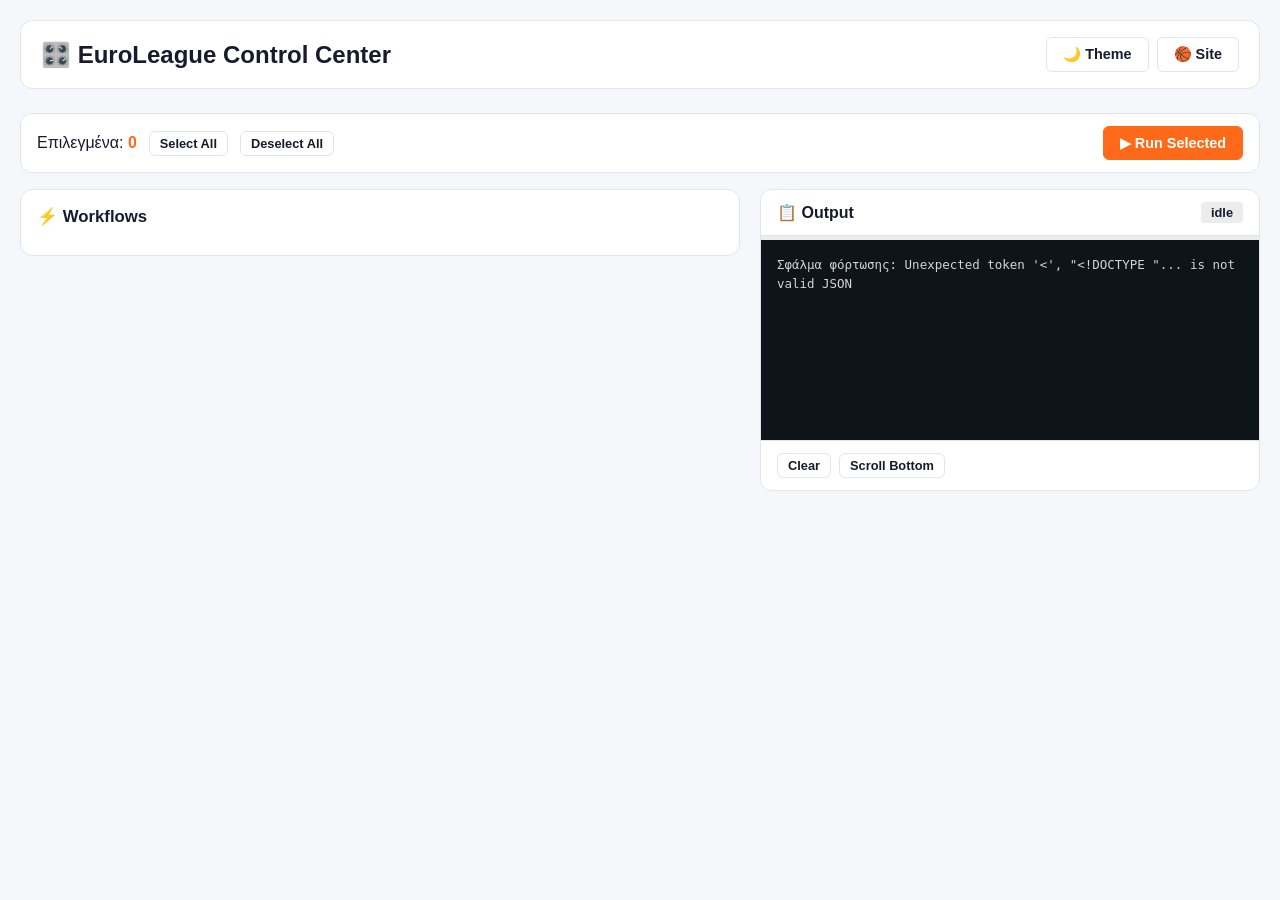
==== control/html/control-center.html @ 475c0772 "Initial commit: refactored structure - Clean structure: app/, control/, scripts/, core/, data/ - cor" ====
<!DOCTYPE html>
<html lang="el" data-theme="light">
<head>
<meta charset="UTF-8">
<meta name="viewport" content="width=device-width, initial-scale=1.0">
<title>EuroLeague Control Center</title>
<style>
  :root {
    --bg: #f5f7fa;
    --card: #ffffff;
    --border: #e1e5eb;
    --text: #1a1a2e;
    --text-muted: #6b7280;
    --primary: #ff6a1a;
    --primary-hover: #e85e10;
    --success: #22c55e;
    --error: #ef4444;
    --warn: #f59e0b;
    --log-bg: #0f1419;
    --log-text: #d1d5db;
  }
  [data-theme="dark"] {
    --bg: #0f1419;
    --card: #1a1f2e;
    --border: #2a3142;
    --text: #e5e7eb;
    --text-muted: #9ca3af;
  }

  * { box-sizing: border-box; margin: 0; padding: 0; }

  body {
    font-family: -apple-system, BlinkMacSystemFont, "Segoe UI", Roboto, sans-serif;
    background: var(--bg);
    color: var(--text);
    min-height: 100vh;
    padding: 20px;
  }

  .container {
    max-width: 1400px;
    margin: 0 auto;
  }

  .header {
    display: flex;
    justify-content: space-between;
    align-items: center;
    margin-bottom: 24px;
    padding: 16px 20px;
    background: var(--card);
    border-radius: 12px;
    border: 1px solid var(--border);
  }

  .header h1 {
    font-size: 1.5em;
    display: flex;
    align-items: center;
    gap: 10px;
  }

  .header-actions {
    display: flex;
    gap: 8px;
  }

  .btn {
    padding: 8px 16px;
    border-radius: 6px;
    border: 1px solid var(--border);
    background: var(--card);
    color: var(--text);
    cursor: pointer;
    font-size: 0.9em;
    font-weight: 600;
    transition: all 0.15s;
  }
  .btn:hover { border-color: var(--primary); }
  .btn-primary {
    background: var(--primary);
    color: #fff;
    border-color: var(--primary);
  }
  .btn-primary:hover { background: var(--primary-hover); }
  .btn-primary:disabled {
    opacity: 0.5;
    cursor: not-allowed;
  }
  .btn-secondary {
    background: rgba(127,127,127,0.15);
  }
  .btn-sm { padding: 4px 10px; font-size: 0.8em; }

  .layout {
    display: grid;
    grid-template-columns: 1fr 500px;
    gap: 20px;
    align-items: start;
  }
  @media (max-width: 1100px) {
    .layout { grid-template-columns: 1fr; }
  }

  /* ---- Scripts panel ---- */
  .category {
    background: var(--card);
    border: 1px solid var(--border);
    border-radius: 12px;
    padding: 16px;
    margin-bottom: 16px;
  }

  .category-header {
    display: flex;
    justify-content: space-between;
    align-items: center;
    margin-bottom: 12px;
    font-weight: 700;
    font-size: 1.05em;
  }

  .category-header .cat-label {
    display: flex;
    align-items: center;
    gap: 8px;
  }

  .script-row {
    display: grid;
    grid-template-columns: 24px 1fr auto;
    gap: 10px;
    align-items: center;
    padding: 10px 12px;
    border: 1px solid var(--border);
    border-radius: 8px;
    margin-bottom: 8px;
    cursor: pointer;
    transition: all 0.15s;
  }
  .script-row:hover {
    border-color: var(--primary);
    background: rgba(255,106,26,0.05);
  }
  .script-row.checked {
    border-color: var(--primary);
    background: rgba(255,106,26,0.1);
  }

  .script-row input[type="checkbox"] {
    width: 18px;
    height: 18px;
    cursor: pointer;
    accent-color: var(--primary);
  }

  .script-info {
    display: flex;
    flex-direction: column;
    gap: 2px;
  }
  .script-label {
    font-weight: 600;
    font-size: 0.9em;
  }
  .script-desc {
    font-size: 0.78em;
    color: var(--text-muted);
  }

  .script-time {
    font-size: 0.75em;
    padding: 3px 8px;
    border-radius: 4px;
    background: rgba(127,127,127,0.15);
    color: var(--text-muted);
    font-weight: 600;
    white-space: nowrap;
  }

  /* ---- Workflow buttons ---- */
  .workflow-btn {
    display: flex;
    flex-direction: column;
    align-items: flex-start;
    width: 100%;
    padding: 12px 16px;
    text-align: left;
    margin-bottom: 8px;
    background: linear-gradient(135deg, #ff6a1a 0%, #ff8c3c 100%);
    color: #fff;
    border: none;
    border-radius: 8px;
    cursor: pointer;
    transition: all 0.15s;
  }
  .workflow-btn:hover {
    transform: translateY(-1px);
    box-shadow: 0 4px 12px rgba(255,106,26,0.4);
  }
  .workflow-btn .wf-label {
    font-weight: 700;
    font-size: 0.95em;
  }
  .workflow-btn .wf-desc {
    font-size: 0.78em;
    opacity: 0.9;
    margin-top: 2px;
  }

  /* ---- Log panel ---- */
  .log-panel {
    background: var(--card);
    border: 1px solid var(--border);
    border-radius: 12px;
    overflow: hidden;
    position: sticky;
    top: 20px;
  }

  .log-header {
    display: flex;
    justify-content: space-between;
    align-items: center;
    padding: 12px 16px;
    border-bottom: 1px solid var(--border);
    font-weight: 700;
  }

  .log-status {
    font-size: 0.8em;
    padding: 3px 10px;
    border-radius: 4px;
    background: rgba(127,127,127,0.15);
    font-weight: 600;
  }
  .log-status.running { background: rgba(80,160,255,0.2); color: #50a0ff; }
  .log-status.done { background: rgba(34,197,94,0.2); color: var(--success); }
  .log-status.error { background: rgba(239,68,68,0.2); color: var(--error); }

  .log-progress {
    height: 4px;
    background: rgba(127,127,127,0.15);
    overflow: hidden;
  }
  .log-progress-fill {
    height: 100%;
    background: linear-gradient(90deg, #ff6a1a, #ff8c3c);
    transition: width 0.3s;
    width: 0%;
  }

  .log-output {
    background: var(--log-bg);
    color: var(--log-text);
    padding: 16px;
    font-family: "Consolas", "Monaco", monospace;
    font-size: 0.78em;
    line-height: 1.5;
    white-space: pre-wrap;
    word-break: break-word;
    max-height: 600px;
    overflow-y: auto;
    min-height: 200px;
  }

  .log-output .line-warn { color: var(--warn); }
  .log-output .line-error { color: var(--error); }

  .log-actions {
    display: flex;
    gap: 8px;
    padding: 12px 16px;
    border-top: 1px solid var(--border);
  }

  /* ---- Selection summary ---- */
  .selection-bar {
    display: flex;
    align-items: center;
    gap: 12px;
    padding: 12px 16px;
    background: var(--card);
    border: 1px solid var(--border);
    border-radius: 12px;
    margin-bottom: 16px;
    position: sticky;
    top: 20px;
    z-index: 10;
  }
  .selection-bar .count {
    font-weight: 700;
    color: var(--primary);
  }

  .spinner {
    display: inline-block;
    width: 12px;
    height: 12px;
    border: 2px solid rgba(255,255,255,0.3);
    border-top-color: #fff;
    border-radius: 50%;
    animation: spin 0.8s linear infinite;
    margin-right: 6px;
    vertical-align: middle;
  }
  @keyframes spin {
    to { transform: rotate(360deg); }
  }
</style>
</head>
<body>

<div class="container">

  <div class="header">
    <h1>🎛️ EuroLeague Control Center</h1>
    <div class="header-actions">
      <button class="btn" id="btnTheme">🌙 Theme</button>
      <button class="btn" onclick="location.href='/'">🏀 Site</button>
    </div>
  </div>

  <div class="selection-bar">
    <span>Επιλεγμένα: <span class="count" id="selCount">0</span></span>
    <button class="btn btn-sm" id="btnSelectAll">Select All</button>
    <button class="btn btn-sm" id="btnDeselectAll">Deselect All</button>
    <button class="btn btn-primary" id="btnRunSelected" style="margin-left:auto;">
      ▶ Run Selected
    </button>
  </div>

  <div class="layout">

    <!-- Αριστερά: Scripts + Workflows -->
    <div>
      <div class="category">
        <div class="category-header">
          <span class="cat-label">⚡ Workflows</span>
        </div>
        <div id="workflows"></div>
      </div>

      <div id="categories"></div>
    </div>

    <!-- Δεξιά: Log -->
    <div class="log-panel">
      <div class="log-header">
        <span>📋 Output</span>
        <span class="log-status" id="logStatus">idle</span>
      </div>
      <div class="log-progress">
        <div class="log-progress-fill" id="logProgress"></div>
      </div>
      <div class="log-output" id="logOutput">Έτοιμο. Διάλεξε scripts ή workflow και πάτα Run.</div>
      <div class="log-actions">
        <button class="btn btn-sm" id="btnClearLog">Clear</button>
        <button class="btn btn-sm" id="btnScrollBottom">Scroll Bottom</button>
      </div>
    </div>

  </div>

</div>

<script>
// ============================================================
// STATE
// ============================================================
const state = {
  scripts: [],
  workflows: [],
  selected: new Set(),
  activeRunId: null,
  pollTimer: null,
};

const CATEGORY_ICONS = {
  FETCH: "📥",
  TRAIN: "🧠",
  CONVERT: "🔄",
  VALIDATE: "✅",
};

const CATEGORY_LABELS = {
  FETCH: "Fetch Data",
  TRAIN: "Train Model",
  CONVERT: "Convert to JS",
  VALIDATE: "Validation",
};

// ============================================================
// THEME
// ============================================================
function initTheme(){
  const saved = localStorage.getItem("cc_theme") || "light";
  document.documentElement.dataset.theme = saved;
  const btn = document.getElementById("btnTheme");
  btn.textContent = saved === "dark" ? "☀️ Theme" : "🌙 Theme";
  btn.addEventListener("click", () => {
    const cur = document.documentElement.dataset.theme;
    const next = cur === "dark" ? "light" : "dark";
    document.documentElement.dataset.theme = next;
    localStorage.setItem("cc_theme", next);
    btn.textContent = next === "dark" ? "☀️ Theme" : "🌙 Theme";
  });
}

// ============================================================
// LOAD SCRIPTS
// ============================================================
async function loadScripts(){
  try {
    const r = await fetch("/api/scripts");
    const data = await r.json();
    if(!data.ok) throw new Error(data.error || "Failed");
    state.scripts = data.scripts;
    state.workflows = data.workflows;
    renderWorkflows();
    renderCategories();
    updateSelectionCount();
  } catch(err){
    document.getElementById("logOutput").textContent = "Σφάλμα φόρτωσης: " + err.message;
  }
}

// ============================================================
// RENDER WORKFLOWS
// ============================================================
function renderWorkflows(){
  const el = document.getElementById("workflows");
  el.innerHTML = state.workflows.map(w => `
    <button class="workflow-btn" data-wf="${w.id}">
      <span class="wf-label">${w.label}</span>
      <span class="wf-desc">${w.desc} · ${w.time}</span>
    </button>
  `).join("");

  el.querySelectorAll(".workflow-btn").forEach(btn => {
    btn.addEventListener("click", () => {
      const wfId = btn.dataset.wf;
      if(confirm(`Να τρέξω το workflow "${wfId}"?`)){
        runWorkflow(wfId);
      }
    });
  });
}

// ============================================================
// RENDER CATEGORIES
// ============================================================
function renderCategories(){
  const container = document.getElementById("categories");
  const byCat = {};
  state.scripts.forEach(s => {
    if(!byCat[s.category]) byCat[s.category] = [];
    byCat[s.category].push(s);
  });

  const catOrder = ["FETCH", "TRAIN", "CONVERT", "VALIDATE"];
  container.innerHTML = catOrder.map(cat => {
    const scripts = byCat[cat] || [];
    if(!scripts.length) return "";
    const icon = CATEGORY_ICONS[cat] || "📄";
    const label = CATEGORY_LABELS[cat] || cat;

    const rows = scripts.map(s => `
      <div class="script-row" data-id="${s.id}">
        <input type="checkbox" data-id="${s.id}">
        <div class="script-info">
          <div class="script-label">${s.label}</div>
          <div class="script-desc">${s.desc}</div>
        </div>
        <div class="script-time">${s.time}</div>
      </div>
    `).join("");

    return `
      <div class="category">
        <div class="category-header">
          <span class="cat-label">${icon} ${label}</span>
        </div>
        ${rows}
      </div>
    `;
  }).join("");

  // Event listeners
  container.querySelectorAll(".script-row").forEach(row => {
    const id = row.dataset.id;
    const cb = row.querySelector("input[type=checkbox]");

    row.addEventListener("click", e => {
      if(e.target.tagName === "INPUT") return;   // το checkbox έχει δικό του handler
      cb.checked = !cb.checked;
      cb.dispatchEvent(new Event("change"));
    });

    cb.addEventListener("change", () => {
      if(cb.checked){
        state.selected.add(id);
        row.classList.add("checked");
      } else {
        state.selected.delete(id);
        row.classList.remove("checked");
      }
      updateSelectionCount();
    });
  });
}

function updateSelectionCount(){
  document.getElementById("selCount").textContent = state.selected.size;
}

// ============================================================
// SELECT ALL / DESELECT
// ============================================================
document.getElementById("btnSelectAll").addEventListener("click", () => {
  state.scripts.forEach(s => state.selected.add(s.id));
  document.querySelectorAll(".script-row").forEach(row => {
    row.classList.add("checked");
    const cb = row.querySelector("input[type=checkbox]");
    if(cb) cb.checked = true;
  });
  updateSelectionCount();
});

document.getElementById("btnDeselectAll").addEventListener("click", () => {
  state.selected.clear();
  document.querySelectorAll(".script-row").forEach(row => {
    row.classList.remove("checked");
    const cb = row.querySelector("input[type=checkbox]");
    if(cb) cb.checked = false;
  });
  updateSelectionCount();
});

// ============================================================
// RUN SELECTED
// ============================================================
document.getElementById("btnRunSelected").addEventListener("click", () => {
  if(state.selected.size === 0){
    alert("Δεν έχεις επιλέξει scripts.");
    return;
  }
  const ids = Array.from(state.selected);
  if(!confirm(`Να τρέξω ${ids.length} scripts?`)) return;
  runScripts(ids);
});

// ============================================================
// RUN WORKFLOW
// ============================================================
async function runWorkflow(wfId){
  clearLog();
  setStatus("running", "starting...");
  try {
    const r = await fetch("/api/run", {
      method: "POST",
      headers: { "Content-Type": "application/json" },
      body: JSON.stringify({ workflow: wfId }),
    });
    const data = await r.json();
    if(!data.ok) throw new Error(data.error);
    state.activeRunId = data.run_id;
    startPolling();
  } catch(err){
    setStatus("error", err.message);
    appendLog(`[ERROR] ${err.message}`);
  }
}

// ============================================================
// RUN SCRIPTS
// ============================================================
async function runScripts(ids){
  clearLog();
  setStatus("running", "starting...");
  try {
    const r = await fetch("/api/run", {
      method: "POST",
      headers: { "Content-Type": "application/json" },
      body: JSON.stringify({ scripts: ids }),
    });
    const data = await r.json();
    if(!data.ok) throw new Error(data.error);
    state.activeRunId = data.run_id;
    startPolling();
  } catch(err){
    setStatus("error", err.message);
    appendLog(`[ERROR] ${err.message}`);
  }
}

// ============================================================
// POLLING
// ============================================================
function startPolling(){
  if(state.pollTimer) clearInterval(state.pollTimer);
  state.pollTimer = setInterval(poll, 1000);
  poll();
}

async function poll(){
  if(!state.activeRunId) return;
  try {
    const r = await fetch("/api/run-status/" + state.activeRunId);
    const data = await r.json();
    if(!data.ok) return;

    // Status
    setStatus(data.status, data.current_script || "");

    // Progress
    if(data.total > 0){
      const pct = Math.round(((data.current_index) / data.total) * 100);
      document.getElementById("logProgress").style.width = pct + "%";
    }

    // Output
    renderOutput(data.output || []);

    // Stop polling
    if(data.status === "done" || data.status === "error"){
      clearInterval(state.pollTimer);
      state.pollTimer = null;
      document.getElementById("logProgress").style.width = "100%";
    }
  } catch(err){
    console.error("poll error:", err);
  }
}

function renderOutput(lines){
  const el = document.getElementById("logOutput");
  el.innerHTML = lines.map(line => {
    let cls = "";
    if(line.startsWith("[ERROR]") || line.includes("Traceback")) cls = "line-error";
    else if(line.startsWith("[WARN]")) cls = "line-warn";
    return `<span class="${cls}">${escapeHtml(line)}</span>`;
  }).join("\n");
  // Auto-scroll
  el.scrollTop = el.scrollHeight;
}

function appendLog(text){
  const el = document.getElementById("logOutput");
  el.textContent += "\n" + text;
  el.scrollTop = el.scrollHeight;
}

function clearLog(){
  document.getElementById("logOutput").textContent = "";
  document.getElementById("logProgress").style.width = "0%";
}

function setStatus(status, info){
  const el = document.getElementById("logStatus");
  el.className = "log-status " + status;
  if(status === "running"){
    el.innerHTML = `<span class="spinner"></span> ${info || "running"}`;
  } else if(status === "done"){
    el.textContent = "done ✓";
  } else if(status === "error"){
    el.textContent = "error ✗";
  } else {
    el.textContent = "idle";
  }
}

function escapeHtml(s){
  return String(s)
    .replace(/&/g, "&amp;")
    .replace(/</g, "&lt;")
    .replace(/>/g, "&gt;");
}

// ============================================================
// LOG BUTTONS
// ============================================================
document.getElementById("btnClearLog").addEventListener("click", clearLog);
document.getElementById("btnScrollBottom").addEventListener("click", () => {
  const el = document.getElementById("logOutput");
  el.scrollTop = el.scrollHeight;
});

// ============================================================
// INIT
// ============================================================
initTheme();
loadScripts();
</script>

</body>
</html>
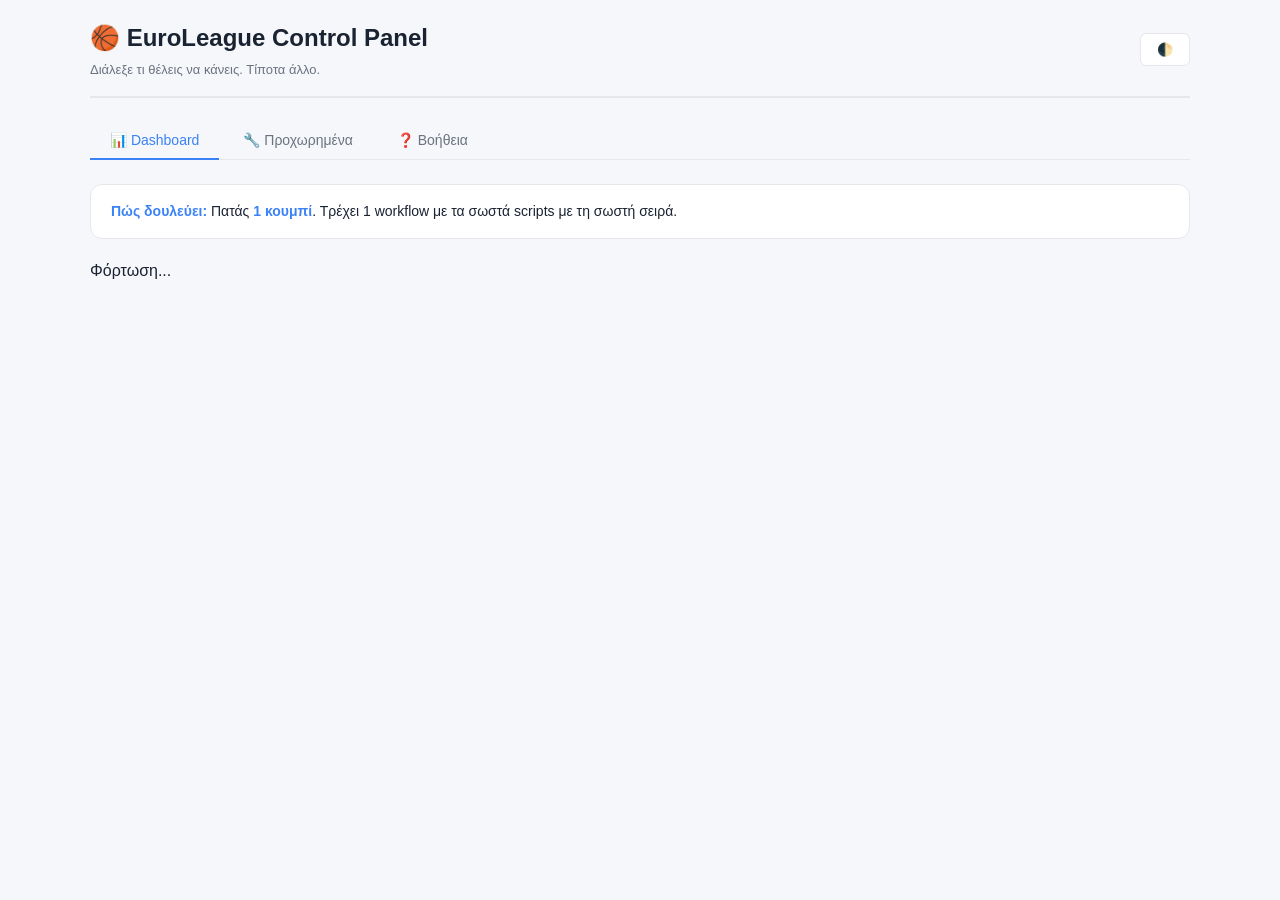
==== commit 80c78917: "Sync: full project state + logos + views" ====
--- a/control/html/control-center.html
+++ b/control/html/control-center.html
@@ -3,694 +3,906 @@
 <head>
 <meta charset="UTF-8">
 <meta name="viewport" content="width=device-width, initial-scale=1.0">
-<title>EuroLeague Control Center</title>
+<title>EuroLeague Control Panel</title>
 <style>
-  :root {
-    --bg: #f5f7fa;
-    --card: #ffffff;
-    --border: #e1e5eb;
-    --text: #1a1a2e;
-    --text-muted: #6b7280;
-    --primary: #ff6a1a;
-    --primary-hover: #e85e10;
-    --success: #22c55e;
-    --error: #ef4444;
-    --warn: #f59e0b;
-    --log-bg: #0f1419;
-    --log-text: #d1d5db;
-  }
-  [data-theme="dark"] {
-    --bg: #0f1419;
-    --card: #1a1f2e;
-    --border: #2a3142;
-    --text: #e5e7eb;
-    --text-muted: #9ca3af;
-  }
-
-  * { box-sizing: border-box; margin: 0; padding: 0; }
-
-  body {
-    font-family: -apple-system, BlinkMacSystemFont, "Segoe UI", Roboto, sans-serif;
-    background: var(--bg);
-    color: var(--text);
-    min-height: 100vh;
-    padding: 20px;
-  }
-
-  .container {
-    max-width: 1400px;
-    margin: 0 auto;
-  }
-
-  .header {
-    display: flex;
-    justify-content: space-between;
-    align-items: center;
-    margin-bottom: 24px;
-    padding: 16px 20px;
-    background: var(--card);
-    border-radius: 12px;
-    border: 1px solid var(--border);
-  }
-
-  .header h1 {
-    font-size: 1.5em;
-    display: flex;
-    align-items: center;
-    gap: 10px;
-  }
-
-  .header-actions {
-    display: flex;
-    gap: 8px;
-  }
-
-  .btn {
-    padding: 8px 16px;
-    border-radius: 6px;
-    border: 1px solid var(--border);
-    background: var(--card);
-    color: var(--text);
-    cursor: pointer;
-    font-size: 0.9em;
-    font-weight: 600;
-    transition: all 0.15s;
-  }
-  .btn:hover { border-color: var(--primary); }
-  .btn-primary {
-    background: var(--primary);
-    color: #fff;
-    border-color: var(--primary);
-  }
-  .btn-primary:hover { background: var(--primary-hover); }
-  .btn-primary:disabled {
-    opacity: 0.5;
-    cursor: not-allowed;
-  }
-  .btn-secondary {
-    background: rgba(127,127,127,0.15);
-  }
-  .btn-sm { padding: 4px 10px; font-size: 0.8em; }
-
-  .layout {
-    display: grid;
-    grid-template-columns: 1fr 500px;
-    gap: 20px;
-    align-items: start;
-  }
-  @media (max-width: 1100px) {
-    .layout { grid-template-columns: 1fr; }
-  }
-
-  /* ---- Scripts panel ---- */
-  .category {
-    background: var(--card);
-    border: 1px solid var(--border);
-    border-radius: 12px;
-    padding: 16px;
-    margin-bottom: 16px;
-  }
-
-  .category-header {
-    display: flex;
-    justify-content: space-between;
-    align-items: center;
-    margin-bottom: 12px;
-    font-weight: 700;
-    font-size: 1.05em;
-  }
-
-  .category-header .cat-label {
-    display: flex;
-    align-items: center;
-    gap: 8px;
-  }
-
-  .script-row {
-    display: grid;
-    grid-template-columns: 24px 1fr auto;
-    gap: 10px;
-    align-items: center;
-    padding: 10px 12px;
-    border: 1px solid var(--border);
-    border-radius: 8px;
-    margin-bottom: 8px;
-    cursor: pointer;
-    transition: all 0.15s;
-  }
-  .script-row:hover {
-    border-color: var(--primary);
-    background: rgba(255,106,26,0.05);
-  }
-  .script-row.checked {
-    border-color: var(--primary);
-    background: rgba(255,106,26,0.1);
-  }
-
-  .script-row input[type="checkbox"] {
-    width: 18px;
-    height: 18px;
-    cursor: pointer;
-    accent-color: var(--primary);
-  }
-
-  .script-info {
-    display: flex;
-    flex-direction: column;
-    gap: 2px;
-  }
-  .script-label {
-    font-weight: 600;
-    font-size: 0.9em;
-  }
-  .script-desc {
-    font-size: 0.78em;
-    color: var(--text-muted);
-  }
-
-  .script-time {
-    font-size: 0.75em;
-    padding: 3px 8px;
-    border-radius: 4px;
-    background: rgba(127,127,127,0.15);
-    color: var(--text-muted);
-    font-weight: 600;
-    white-space: nowrap;
-  }
-
-  /* ---- Workflow buttons ---- */
-  .workflow-btn {
-    display: flex;
-    flex-direction: column;
-    align-items: flex-start;
-    width: 100%;
-    padding: 12px 16px;
-    text-align: left;
-    margin-bottom: 8px;
-    background: linear-gradient(135deg, #ff6a1a 0%, #ff8c3c 100%);
-    color: #fff;
-    border: none;
-    border-radius: 8px;
-    cursor: pointer;
-    transition: all 0.15s;
-  }
-  .workflow-btn:hover {
-    transform: translateY(-1px);
-    box-shadow: 0 4px 12px rgba(255,106,26,0.4);
-  }
-  .workflow-btn .wf-label {
-    font-weight: 700;
-    font-size: 0.95em;
-  }
-  .workflow-btn .wf-desc {
-    font-size: 0.78em;
-    opacity: 0.9;
-    margin-top: 2px;
-  }
-
-  /* ---- Log panel ---- */
-  .log-panel {
-    background: var(--card);
-    border: 1px solid var(--border);
-    border-radius: 12px;
-    overflow: hidden;
-    position: sticky;
-    top: 20px;
-  }
-
-  .log-header {
-    display: flex;
-    justify-content: space-between;
-    align-items: center;
-    padding: 12px 16px;
-    border-bottom: 1px solid var(--border);
-    font-weight: 700;
-  }
-
-  .log-status {
-    font-size: 0.8em;
-    padding: 3px 10px;
-    border-radius: 4px;
-    background: rgba(127,127,127,0.15);
-    font-weight: 600;
-  }
-  .log-status.running { background: rgba(80,160,255,0.2); color: #50a0ff; }
-  .log-status.done { background: rgba(34,197,94,0.2); color: var(--success); }
-  .log-status.error { background: rgba(239,68,68,0.2); color: var(--error); }
-
-  .log-progress {
-    height: 4px;
-    background: rgba(127,127,127,0.15);
-    overflow: hidden;
-  }
-  .log-progress-fill {
-    height: 100%;
-    background: linear-gradient(90deg, #ff6a1a, #ff8c3c);
-    transition: width 0.3s;
-    width: 0%;
-  }
-
-  .log-output {
-    background: var(--log-bg);
-    color: var(--log-text);
-    padding: 16px;
-    font-family: "Consolas", "Monaco", monospace;
-    font-size: 0.78em;
-    line-height: 1.5;
-    white-space: pre-wrap;
-    word-break: break-word;
-    max-height: 600px;
-    overflow-y: auto;
-    min-height: 200px;
-  }
-
-  .log-output .line-warn { color: var(--warn); }
-  .log-output .line-error { color: var(--error); }
-
-  .log-actions {
-    display: flex;
-    gap: 8px;
-    padding: 12px 16px;
-    border-top: 1px solid var(--border);
-  }
-
-  /* ---- Selection summary ---- */
-  .selection-bar {
-    display: flex;
-    align-items: center;
-    gap: 12px;
-    padding: 12px 16px;
-    background: var(--card);
-    border: 1px solid var(--border);
-    border-radius: 12px;
-    margin-bottom: 16px;
-    position: sticky;
-    top: 20px;
-    z-index: 10;
-  }
-  .selection-bar .count {
-    font-weight: 700;
-    color: var(--primary);
-  }
-
-  .spinner {
-    display: inline-block;
-    width: 12px;
-    height: 12px;
-    border: 2px solid rgba(255,255,255,0.3);
-    border-top-color: #fff;
-    border-radius: 50%;
-    animation: spin 0.8s linear infinite;
-    margin-right: 6px;
-    vertical-align: middle;
-  }
-  @keyframes spin {
-    to { transform: rotate(360deg); }
-  }
+:root {
+  --bg: #f5f7fa;
+  --bg-card: #ffffff;
+  --text: #1a2332;
+  --text-dim: #6b7280;
+  --border: #e5e7eb;
+  --primary: #3b82f6;
+  --primary-hover: #2563eb;
+  --success: #10b981;
+  --warning: #f59e0b;
+  --danger: #ef4444;
+  --log-bg: #1e293b;
+  --log-text: #e2e8f0;
+}
+
+[data-theme="dark"] {
+  --bg: #0f172a;
+  --bg-card: #1e293b;
+  --text: #f1f5f9;
+  --text-dim: #94a3b8;
+  --border: #334155;
+  --log-bg: #0a0f1a;
+  --log-text: #cbd5e1;
+}
+
+* { box-sizing: border-box; margin: 0; padding: 0; }
+
+body {
+  font-family: -apple-system, BlinkMacSystemFont, "Segoe UI", Roboto, sans-serif;
+  background: var(--bg);
+  color: var(--text);
+  line-height: 1.5;
+  padding: 20px;
+  min-height: 100vh;
+}
+
+.container { max-width: 1100px; margin: 0 auto; }
+
+/* === HEADER === */
+.header {
+  display: flex;
+  align-items: center;
+  justify-content: space-between;
+  margin-bottom: 24px;
+  padding-bottom: 16px;
+  border-bottom: 2px solid var(--border);
+}
+
+.header h1 {
+  font-size: 24px;
+  font-weight: 700;
+}
+
+.header .subtitle {
+  font-size: 13px;
+  color: var(--text-dim);
+  margin-top: 4px;
+}
+
+.header-actions { display: flex; gap: 8px; }
+
+/* === TABS === */
+.tabs {
+  display: flex;
+  gap: 4px;
+  margin-bottom: 24px;
+  border-bottom: 1px solid var(--border);
+}
+
+.tab {
+  padding: 10px 20px;
+  border: none;
+  background: transparent;
+  color: var(--text-dim);
+  font-size: 14px;
+  font-weight: 500;
+  cursor: pointer;
+  border-bottom: 2px solid transparent;
+  margin-bottom: -1px;
+  transition: all 0.15s;
+}
+
+.tab:hover { color: var(--text); }
+
+.tab.active {
+  color: var(--primary);
+  border-bottom-color: var(--primary);
+}
+
+.tab-content { display: none; }
+.tab-content.active { display: block; }
+
+/* === ACTION CARDS === */
+.intro {
+  background: var(--bg-card);
+  border: 1px solid var(--border);
+  border-radius: 12px;
+  padding: 16px 20px;
+  margin-bottom: 20px;
+  font-size: 14px;
+}
+
+.intro strong { color: var(--primary); }
+
+.action-grid {
+  display: grid;
+  gap: 16px;
+}
+
+.action-card {
+  background: var(--bg-card);
+  border: 1px solid var(--border);
+  border-radius: 12px;
+  padding: 20px;
+  display: flex;
+  align-items: center;
+  gap: 20px;
+  transition: all 0.15s;
+}
+
+.action-card:hover {
+  border-color: var(--primary);
+  box-shadow: 0 4px 12px rgba(59, 130, 246, 0.1);
+}
+
+.action-icon {
+  font-size: 36px;
+  width: 60px;
+  text-align: center;
+  flex-shrink: 0;
+}
+
+.action-body { flex: 1; }
+
+.action-title {
+  font-size: 17px;
+  font-weight: 700;
+  margin-bottom: 6px;
+}
+
+.action-desc {
+  font-size: 13px;
+  color: var(--text-dim);
+  margin-bottom: 8px;
+}
+
+.action-meta {
+  display: flex;
+  gap: 16px;
+  font-size: 12px;
+  color: var(--text-dim);
+}
+
+.action-meta span { display: flex; align-items: center; gap: 4px; }
+
+.action-hint {
+  display: inline-block;
+  padding: 3px 10px;
+  border-radius: 12px;
+  font-size: 11px;
+  font-weight: 600;
+  margin-top: 6px;
+}
+
+.hint-ok { background: rgba(16, 185, 129, 0.15); color: var(--success); }
+.hint-warn { background: rgba(245, 158, 11, 0.15); color: var(--warning); }
+.hint-info { background: rgba(59, 130, 246, 0.15); color: var(--primary); }
+
+.action-btn {
+  padding: 12px 24px;
+  border: none;
+  border-radius: 8px;
+  background: var(--primary);
+  color: white;
+  font-size: 14px;
+  font-weight: 600;
+  cursor: pointer;
+  transition: all 0.15s;
+  flex-shrink: 0;
+}
+
+.action-btn:hover { background: var(--primary-hover); transform: translateY(-1px); }
+.action-btn:disabled { opacity: 0.5; cursor: not-allowed; transform: none; }
+
+/* === RUN VIEW === */
+.run-view {
+  display: none;
+  background: var(--bg-card);
+  border: 1px solid var(--border);
+  border-radius: 12px;
+  padding: 24px;
+  margin-top: 24px;
+}
+
+.run-view.active { display: block; }
+
+.run-header {
+  display: flex;
+  align-items: center;
+  justify-content: space-between;
+  margin-bottom: 20px;
+}
+
+.run-title { font-size: 18px; font-weight: 700; }
+.run-status { font-size: 13px; color: var(--text-dim); margin-top: 4px; }
+
+.progress-wrap { margin-bottom: 20px; }
+
+.progress-bar {
+  height: 12px;
+  background: var(--border);
+  border-radius: 6px;
+  overflow: hidden;
+  margin-bottom: 8px;
+}
+
+.progress-fill {
+  height: 100%;
+  background: linear-gradient(90deg, var(--primary), var(--success));
+  width: 0%;
+  transition: width 0.3s;
+}
+
+.progress-info {
+  display: flex;
+  justify-content: space-between;
+  font-size: 12px;
+  color: var(--text-dim);
+}
+
+.steps-list {
+  display: flex;
+  flex-direction: column;
+  gap: 6px;
+  margin-bottom: 20px;
+  max-height: 200px;
+  overflow-y: auto;
+}
+
+.step-item {
+  display: flex;
+  align-items: center;
+  gap: 10px;
+  padding: 8px 12px;
+  border-radius: 6px;
+  font-size: 13px;
+  background: var(--bg);
+}
+
+.step-item.current { background: rgba(59, 130, 246, 0.15); }
+.step-item.done { opacity: 0.6; }
+
+.step-icon { font-size: 14px; }
+
+/* === LOG === */
+.log-box {
+  background: var(--log-bg);
+  color: var(--log-text);
+  border-radius: 8px;
+  padding: 16px;
+  font-family: "Consolas", "Monaco", monospace;
+  font-size: 12px;
+  line-height: 1.5;
+  max-height: 400px;
+  overflow-y: auto;
+  white-space: pre-wrap;
+  word-break: break-all;
+}
+
+.log-box::-webkit-scrollbar { width: 8px; }
+.log-box::-webkit-scrollbar-thumb { background: #475569; border-radius: 4px; }
+
+/* === SCRIPT LIST (Advanced) === */
+.script-category {
+  margin-bottom: 24px;
+}
+
+.script-category h3 {
+  font-size: 14px;
+  font-weight: 700;
+  color: var(--text-dim);
+  text-transform: uppercase;
+  letter-spacing: 0.5px;
+  margin-bottom: 12px;
+}
+
+.script-item {
+  background: var(--bg-card);
+  border: 1px solid var(--border);
+  border-radius: 8px;
+  padding: 12px 16px;
+  display: flex;
+  align-items: center;
+  gap: 12px;
+  margin-bottom: 8px;
+}
+
+.script-item:hover { border-color: var(--primary); }
+
+.script-item input[type="checkbox"] {
+  width: 18px;
+  height: 18px;
+  cursor: pointer;
+}
+
+.script-body { flex: 1; }
+
+.script-title { font-size: 14px; font-weight: 600; }
+.script-desc { font-size: 12px; color: var(--text-dim); margin-top: 2px; }
+
+.script-time {
+  font-size: 12px;
+  color: var(--text-dim);
+  padding: 4px 8px;
+  background: var(--bg);
+  border-radius: 4px;
+}
+
+.script-btn {
+  padding: 6px 12px;
+  border: 1px solid var(--primary);
+  border-radius: 6px;
+  background: transparent;
+  color: var(--primary);
+  font-size: 12px;
+  cursor: pointer;
+}
+
+.script-btn:hover { background: var(--primary); color: white; }
+
+.advanced-actions {
+  display: flex;
+  gap: 8px;
+  margin-bottom: 16px;
+  padding-bottom: 16px;
+  border-bottom: 1px solid var(--border);
+}
+
+.btn {
+  padding: 8px 16px;
+  border: 1px solid var(--border);
+  border-radius: 6px;
+  background: var(--bg-card);
+  color: var(--text);
+  font-size: 13px;
+  cursor: pointer;
+}
+
+.btn:hover { border-color: var(--primary); color: var(--primary); }
+
+.btn-primary {
+  background: var(--primary);
+  color: white;
+  border-color: var(--primary);
+}
+
+.btn-primary:hover { background: var(--primary-hover); color: white; }
+
+.btn-danger { color: var(--danger); border-color: var(--danger); }
+.btn-danger:hover { background: var(--danger); color: white; }
+
+/* === HELP === */
+.help-section {
+  background: var(--bg-card);
+  border: 1px solid var(--border);
+  border-radius: 12px;
+  padding: 24px;
+  margin-bottom: 16px;
+}
+
+.help-section h2 {
+  font-size: 18px;
+  margin-bottom: 12px;
+}
+
+.help-section h3 {
+  font-size: 15px;
+  margin: 20px 0 8px;
+  color: var(--primary);
+}
+
+.help-section p, .help-section li {
+  font-size: 14px;
+  color: var(--text-dim);
+  margin-bottom: 6px;
+}
+
+.help-section ul { padding-left: 20px; }
+
+.help-section code {
+  background: var(--bg);
+  padding: 2px 6px;
+  border-radius: 4px;
+  font-size: 13px;
+  font-family: monospace;
+}
+
+/* === TOAST === */
+.toast {
+  position: fixed;
+  bottom: 20px;
+  right: 20px;
+  padding: 12px 20px;
+  border-radius: 8px;
+  color: white;
+  font-weight: 600;
+  font-size: 14px;
+  box-shadow: 0 8px 24px rgba(0,0,0,0.2);
+  transform: translateY(100px);
+  opacity: 0;
+  transition: all 0.3s;
+  z-index: 1000;
+}
+
+.toast.show { transform: translateY(0); opacity: 1; }
+.toast.success { background: var(--success); }
+.toast.error { background: var(--danger); }
+.toast.info { background: var(--primary); }
 </style>
 </head>
 <body>
 
 <div class="container">
 
+  <!-- HEADER -->
   <div class="header">
-    <h1>🎛️ EuroLeague Control Center</h1>
+    <div>
+      <h1>🏀 EuroLeague Control Panel</h1>
+      <div class="subtitle">Διάλεξε τι θέλεις να κάνεις. Τίποτα άλλο.</div>
+    </div>
     <div class="header-actions">
-      <button class="btn" id="btnTheme">🌙 Theme</button>
-      <button class="btn" onclick="location.href='/'">🏀 Site</button>
+      <button class="btn" onclick="toggleTheme()">🌓</button>
     </div>
   </div>
 
-  <div class="selection-bar">
-    <span>Επιλεγμένα: <span class="count" id="selCount">0</span></span>
-    <button class="btn btn-sm" id="btnSelectAll">Select All</button>
-    <button class="btn btn-sm" id="btnDeselectAll">Deselect All</button>
-    <button class="btn btn-primary" id="btnRunSelected" style="margin-left:auto;">
-      ▶ Run Selected
-    </button>
+  <!-- TABS -->
+  <div class="tabs">
+    <button class="tab active" data-tab="dashboard">📊 Dashboard</button>
+    <button class="tab" data-tab="advanced">🔧 Προχωρημένα</button>
+    <button class="tab" data-tab="help">❓ Βοήθεια</button>
   </div>
 
-  <div class="layout">
-
-    <!-- Αριστερά: Scripts + Workflows -->
+  <!-- TAB: DASHBOARD -->
+  <div class="tab-content active" id="tab-dashboard">
+    <div class="intro">
+      <strong>Πώς δουλεύει:</strong> Πατάς <strong>1 κουμπί</strong>. Τρέχει 1 workflow με τα σωστά scripts με τη σωστή σειρά.
+    </div>
+
+    <div class="action-grid" id="actionGrid">
+      <div class="loading">Φόρτωση...</div>
+    </div>
+  </div>
+
+  <!-- TAB: ADVANCED -->
+  <div class="tab-content" id="tab-advanced">
+    <div class="intro">
+      <strong>Για προχωρημένους:</strong> Τρέξε μεμονωμένα scripts ή custom συνδυασμούς.
+    </div>
+
+    <div class="advanced-actions">
+      <button class="btn btn-primary" onclick="runSelectedScripts()">▶ Τρέξε επιλεγμένα</button>
+      <button class="btn" onclick="selectAllScripts()">Επιλογή όλων</button>
+      <button class="btn" onclick="deselectAllScripts()">Αποεπιλογή</button>
+    </div>
+
+    <div id="scriptsContainer">
+      <div class="loading">Φόρτωση...</div>
+    </div>
+  </div>
+
+  <!-- TAB: HELP -->
+  <div class="tab-content" id="tab-help">
+    <div class="help-section">
+      <h2>❓ Πότε να πατήσεις τι</h2>
+
+      <h3>🏥 Τραυματισμοί</h3>
+      <p><strong>Πότε:</strong> Κάθε μέρα ή πριν από κάθε αγώνα.</p>
+      <p><strong>Τι κάνει:</strong> Φέρνει τους τραυματίες από το EuroLeague. Ποιος παίζει, ποιος όχι.</p>
+      <p><strong>Χρόνος:</strong> ~10 δευτερόλεπτα.</p>
+
+      <h3>⚡ Γρήγορη Ανανέωση</h3>
+      <p><strong>Πότε:</strong> Όταν έβαλες νέα δεδομένα (π.χ. νέα predictions).</p>
+      <p><strong>Τι κάνει:</strong> Ανανεώνει τα στατιστικά στο app. Χρησιμοποίησέ το μετά από νέα δεδομένα.</p>
+      <p><strong>Χρόνος:</strong> ~1 λεπτό.</p>
+
+      <h3>📥 Νέα Δεδομένα</h3>
+      <p><strong>Πότε:</strong> Πριν από νέα αγωνιστική (1-2 φορές/εβδομάδα).</p>
+      <p><strong>Τι κάνει:</strong> Φέρνει νέα αποτελέσματα + τραυματισμούς. Δεν ξανα-εκπαιδεύει το μοντέλο (πιο γρήγορο).</p>
+      <p><strong>Χρόνος:</strong> ~20 λεπτά.</p>
+
+      <h3>🚀 Πλήρης Ανανέωση</h3>
+      <p><strong>Πότε:</strong> 1 φορά την εβδομάδα (π.χ. Δευτέρα πρωί).</p>
+      <p><strong>Τι κάνει:</strong> Κατεβάζει τα πάντα, εκπαιδεύει το μοντέλο, ανανεώνει το app.</p>
+      <p><strong>Χρόνος:</strong> ~30 λεπτά.</p>
+
+      <h3>✅ Έλεγχος Συστήματος</h3>
+      <p><strong>Πότε:</strong> Όταν κάτι δεν πάει καλά ή μετά από update.</p>
+      <p><strong>Τι κάνει:</strong> Ελέγχει αν όλα δουλεύουν σωστά.</p>
+      <p><strong>Χρόνος:</strong> ~30 δευτερόλεπτα.</p>
+    </div>
+
+    <div class="help-section">
+      <h2>💡 Συμβουλές</h2>
+      <ul>
+        <li>Ξεκίνα πάντα από <strong>Dashboard</strong>. Μην αγγίζεις τα "Προχωρημένα" αν δεν ξέρεις.</li>
+        <li>Αν δεν είσαι σίγουρος, πάτα <strong>Έλεγχος</strong> για να δεις αν όλα είναι εντάξει.</li>
+        <li>Το app (<code>EuroLeague.bat</code>) και το control panel (<code>Control Panel.bat</code>) μπορούν να τρέχουν **μαζί**.</li>
+        <li>Τα δεδομένα δεν χάνονται — αν κάτι σκάσει, ξαναπάτα το ίδιο κουμπί.</li>
+      </ul>
+    </div>
+  </div>
+
+</div>
+
+<!-- RUN VIEW -->
+<div class="run-view" id="runView">
+  <div class="run-header">
     <div>
-      <div class="category">
-        <div class="category-header">
-          <span class="cat-label">⚡ Workflows</span>
+      <div class="run-title" id="runTitle">Τρέχει...</div>
+      <div class="run-status" id="runStatus">Προετοιμασία</div>
+    </div>
+    <button class="btn btn-danger" onclick="closeRunView()">✕ Κλείσιμο</button>
+  </div>
+
+  <div class="progress-wrap">
+    <div class="progress-bar">
+      <div class="progress-fill" id="progressFill"></div>
+    </div>
+    <div class="progress-info">
+      <span id="progressText">0 / 0</span>
+      <span id="progressTime">0s</span>
+    </div>
+  </div>
+
+  <div class="steps-list" id="stepsList"></div>
+
+  <div class="log-box" id="logBox">Αναμονή...</div>
+</div>
+
+<!-- TOAST -->
+<div class="toast" id="toast"></div>
+
+<script>
+// === STATE ===
+let CATALOG = null;
+let CURRENT_RUN = null;
+let POLL_INTERVAL = null;
+
+// === TAB SWITCHING ===
+document.querySelectorAll(".tab").forEach(t => {
+  t.addEventListener("click", () => {
+    document.querySelectorAll(".tab").forEach(x => x.classList.remove("active"));
+    document.querySelectorAll(".tab-content").forEach(x => x.classList.remove("active"));
+    t.classList.add("active");
+    document.getElementById("tab-" + t.dataset.tab).classList.add("active");
+  });
+});
+
+// === THEME ===
+function toggleTheme() {
+  const html = document.documentElement;
+  const current = html.getAttribute("data-theme");
+  const next = current === "dark" ? "light" : "dark";
+  html.setAttribute("data-theme", next);
+  localStorage.setItem("theme", next);
+}
+(function() {
+  const saved = localStorage.getItem("theme");
+  if (saved) document.documentElement.setAttribute("data-theme", saved);
+})();
+
+// === TOAST ===
+function showToast(msg, type = "info", timeout = 3000) {
+  const t = document.getElementById("toast");
+  t.textContent = msg;
+  t.className = "toast " + type;
+  setTimeout(() => t.classList.add("show"), 10);
+  setTimeout(() => t.classList.remove("show"), timeout);
+}
+
+// === AUTO-HINTS ===
+function getHint(workflowId, lastRun) {
+  const now = Date.now();
+  const hints = {
+    injuries_only: { hours: 24, msg: "Κάθε μέρα" },
+    convert_only: { hours: 48, msg: "Μετά από data" },
+    fetch_convert: { hours: 120, msg: "Πριν αγωνιστική" },
+    update_all: { hours: 168, msg: "1 φορά/εβδομάδα" },
+    validate: { hours: 24, msg: "Όποτε θες" }
+  };
+  const h = hints[workflowId];
+  if (!h) return { type: "info", text: "Πάτα όποτε θες" };
+  if (!lastRun) return { type: "warn", text: "⚠️ Δεν έχει τρέξει ποτέ — Πάτησέ το" };
+  const hoursSince = (now - lastRun) / (1000 * 60 * 60);
+  if (hoursSince >= h.hours) {
+    return { type: "warn", text: `⚠️ ${Math.floor(hoursSince)}h από τελευταία — Πάτησέ το` };
+  }
+  return { type: "ok", text: `✅ Είσαι εντάξει (${Math.floor(hoursSince)}h πριν)` };
+}
+
+// === DASHBOARD CARDS ===
+const ACTION_CARDS = [
+  {
+    id: "injuries_only",
+    icon: "🏥",
+    title: "ΕΝΗΜΕΡΩΣΗ ΤΡΑΥΜΑΤΙΣΜΩΝ",
+    desc: "Φέρνει τους τραυματίες από το EuroLeague. Ποιος παίζει, ποιος όχι.",
+    when: "Κάθε μέρα ή πριν αγώνα",
+    time: "10 δευτ."
+  },
+  {
+    id: "convert_only",
+    icon: "⚡",
+    title: "ΓΡΗΓΟΡΗ ΑΝΑΝΕΩΣΗ",
+    desc: "Ανανεώνει τα στατιστικά στο app. Χρησιμοποίησέ το μετά από νέα δεδομένα.",
+    when: "Όταν έβαλες νέα δεδομένα",
+    time: "1 λεπτό"
+  },
+  {
+    id: "fetch_convert",
+    icon: "📥",
+    title: "ΝΕΑ ΔΕΔΟΜΕΝΑ",
+    desc: "Φέρνει νέα αποτελέσματα αγώνων και τραυματισμούς. Για πριν από νέα αγωνιστική.",
+    when: "Πριν από νέα αγωνιστική",
+    time: "20 λεπτά"
+  },
+  {
+    id: "update_all",
+    icon: "🚀",
+    title: "ΠΛΗΡΗΣ ΑΝΑΝΕΩΣΗ",
+    desc: "Κατεβάζει τα πάντα, εκπαιδεύει το μοντέλο, ανανεώνει το app.",
+    when: "1 φορά/εβδομάδα",
+    time: "30 λεπτά"
+  },
+  {
+    id: "validate",
+    icon: "✅",
+    title: "ΕΛΕΓΧΟΣ ΣΥΣΤΗΜΑΤΟΣ",
+    desc: "Ελέγχει αν όλα δουλεύουν σωστά.",
+    when: "Όταν κάτι δεν πάει καλά",
+    time: "30 δευτ."
+  }
+];
+
+// === LOAD CATALOG ===
+async function loadCatalog() {
+  const r = await fetch("/api/scripts");
+  const data = await r.json();
+  CATALOG = data;
+
+  // Πάρε lastRun status
+  let status = {};
+  try {
+    const rs = await fetch("/api/status");
+    const json = await rs.json(); status = json.last_runs || {};
+  } catch (e) {}
+
+  // Dashboard
+  const grid = document.getElementById("actionGrid");
+  grid.innerHTML = "";
+
+  ACTION_CARDS.forEach(card => {
+    const hint = getHint(card.id, status[card.id]);
+    const el = document.createElement("div");
+    el.className = "action-card";
+    el.innerHTML = `
+      <div class="action-icon">${card.icon}</div>
+      <div class="action-body">
+        <div class="action-title">${card.title}</div>
+        <div class="action-desc">${card.desc}</div>
+        <div class="action-meta">
+          <span>⏱ ${card.time}</span>
+          <span>📅 ${card.when}</span>
         </div>
-        <div id="workflows"></div>
+        <span class="action-hint hint-${hint.type}">${hint.text}</span>
       </div>
-
-      <div id="categories"></div>
-    </div>
-
-    <!-- Δεξιά: Log -->
-    <div class="log-panel">
-      <div class="log-header">
-        <span>📋 Output</span>
-        <span class="log-status" id="logStatus">idle</span>
-      </div>
-      <div class="log-progress">
-        <div class="log-progress-fill" id="logProgress"></div>
-      </div>
-      <div class="log-output" id="logOutput">Έτοιμο. Διάλεξε scripts ή workflow και πάτα Run.</div>
-      <div class="log-actions">
-        <button class="btn btn-sm" id="btnClearLog">Clear</button>
-        <button class="btn btn-sm" id="btnScrollBottom">Scroll Bottom</button>
-      </div>
-    </div>
-
-  </div>
-
-</div>
-
-<script>
-// ============================================================
-// STATE
-// ============================================================
-const state = {
-  scripts: [],
-  workflows: [],
-  selected: new Set(),
-  activeRunId: null,
-  pollTimer: null,
-};
-
-const CATEGORY_ICONS = {
-  FETCH: "📥",
-  TRAIN: "🧠",
-  CONVERT: "🔄",
-  VALIDATE: "✅",
-};
-
-const CATEGORY_LABELS = {
-  FETCH: "Fetch Data",
-  TRAIN: "Train Model",
-  CONVERT: "Convert to JS",
-  VALIDATE: "Validation",
-};
-
-// ============================================================
-// THEME
-// ============================================================
-function initTheme(){
-  const saved = localStorage.getItem("cc_theme") || "light";
-  document.documentElement.dataset.theme = saved;
-  const btn = document.getElementById("btnTheme");
-  btn.textContent = saved === "dark" ? "☀️ Theme" : "🌙 Theme";
-  btn.addEventListener("click", () => {
-    const cur = document.documentElement.dataset.theme;
-    const next = cur === "dark" ? "light" : "dark";
-    document.documentElement.dataset.theme = next;
-    localStorage.setItem("cc_theme", next);
-    btn.textContent = next === "dark" ? "☀️ Theme" : "🌙 Theme";
+      <button class="action-btn" onclick="runAction('${card.id}')">▶ ΕΚΤΕΛΕΣΗ</button>
+    `;
+    grid.appendChild(el);
   });
-}
-
-// ============================================================
-// LOAD SCRIPTS
-// ============================================================
-async function loadScripts(){
-  try {
-    const r = await fetch("/api/scripts");
-    const data = await r.json();
-    if(!data.ok) throw new Error(data.error || "Failed");
-    state.scripts = data.scripts;
-    state.workflows = data.workflows;
-    renderWorkflows();
-    renderCategories();
-    updateSelectionCount();
-  } catch(err){
-    document.getElementById("logOutput").textContent = "Σφάλμα φόρτωσης: " + err.message;
-  }
-}
-
-// ============================================================
-// RENDER WORKFLOWS
-// ============================================================
-function renderWorkflows(){
-  const el = document.getElementById("workflows");
-  el.innerHTML = state.workflows.map(w => `
-    <button class="workflow-btn" data-wf="${w.id}">
-      <span class="wf-label">${w.label}</span>
-      <span class="wf-desc">${w.desc} · ${w.time}</span>
-    </button>
-  `).join("");
-
-  el.querySelectorAll(".workflow-btn").forEach(btn => {
-    btn.addEventListener("click", () => {
-      const wfId = btn.dataset.wf;
-      if(confirm(`Να τρέξω το workflow "${wfId}"?`)){
-        runWorkflow(wfId);
-      }
-    });
+
+  // Advanced
+  const scriptsCat = document.getElementById("scriptsContainer");
+  scriptsCat.innerHTML = "";
+
+  const categories = {};
+  data.scripts.forEach(s => {
+    if (!categories[s.category]) categories[s.category] = [];
+    categories[s.category].push(s);
   });
-}
-
-// ============================================================
-// RENDER CATEGORIES
-// ============================================================
-function renderCategories(){
-  const container = document.getElementById("categories");
-  const byCat = {};
-  state.scripts.forEach(s => {
-    if(!byCat[s.category]) byCat[s.category] = [];
-    byCat[s.category].push(s);
-  });
-
-  const catOrder = ["FETCH", "TRAIN", "CONVERT", "VALIDATE"];
-  container.innerHTML = catOrder.map(cat => {
-    const scripts = byCat[cat] || [];
-    if(!scripts.length) return "";
-    const icon = CATEGORY_ICONS[cat] || "📄";
-    const label = CATEGORY_LABELS[cat] || cat;
-
-    const rows = scripts.map(s => `
-      <div class="script-row" data-id="${s.id}">
-        <input type="checkbox" data-id="${s.id}">
-        <div class="script-info">
-          <div class="script-label">${s.label}</div>
+
+  const order = ["FETCH", "COMPUTE", "TRAIN", "CONVERT", "VALIDATE"];
+  order.forEach(cat => {
+    if (!categories[cat]) return;
+    const div = document.createElement("div");
+    div.className = "script-category";
+    div.innerHTML = `<h3>${cat}</h3>`;
+    categories[cat].forEach(s => {
+      const item = document.createElement("div");
+      item.className = "script-item";
+      item.innerHTML = `
+        <input type="checkbox" value="${s.id}" id="chk-${s.id}">
+        <div class="script-body">
+          <div class="script-title">${s.label}</div>
           <div class="script-desc">${s.desc}</div>
         </div>
         <div class="script-time">${s.time}</div>
+        <button class="script-btn" onclick="runScript('${s.id}')">▶</button>
+      `;
+      div.appendChild(item);
+    });
+    scriptsCat.appendChild(div);
+  });
+
+  // Workflows
+  const wfDiv = document.createElement("div");
+  wfDiv.className = "script-category";
+  wfDiv.innerHTML = `<h3>WORKFLOWS</h3>`;
+  data.workflows.forEach(w => {
+    const item = document.createElement("div");
+    item.className = "script-item";
+    item.innerHTML = `
+      <div class="script-body">
+        <div class="script-title">${w.label}</div>
+        <div class="script-desc">${w.desc} — ${w.steps.length} scripts</div>
       </div>
-    `).join("");
-
-    return `
-      <div class="category">
-        <div class="category-header">
-          <span class="cat-label">${icon} ${label}</span>
-        </div>
-        ${rows}
-      </div>
+      <div class="script-time">${w.time}</div>
+      <button class="script-btn" onclick="runWorkflow('${w.id}')">▶</button>
     `;
-  }).join("");
-
-  // Event listeners
-  container.querySelectorAll(".script-row").forEach(row => {
-    const id = row.dataset.id;
-    const cb = row.querySelector("input[type=checkbox]");
-
-    row.addEventListener("click", e => {
-      if(e.target.tagName === "INPUT") return;   // το checkbox έχει δικό του handler
-      cb.checked = !cb.checked;
-      cb.dispatchEvent(new Event("change"));
-    });
-
-    cb.addEventListener("change", () => {
-      if(cb.checked){
-        state.selected.add(id);
-        row.classList.add("checked");
-      } else {
-        state.selected.delete(id);
-        row.classList.remove("checked");
-      }
-      updateSelectionCount();
-    });
+    wfDiv.appendChild(item);
   });
-}
-
-function updateSelectionCount(){
-  document.getElementById("selCount").textContent = state.selected.size;
-}
-
-// ============================================================
-// SELECT ALL / DESELECT
-// ============================================================
-document.getElementById("btnSelectAll").addEventListener("click", () => {
-  state.scripts.forEach(s => state.selected.add(s.id));
-  document.querySelectorAll(".script-row").forEach(row => {
-    row.classList.add("checked");
-    const cb = row.querySelector("input[type=checkbox]");
-    if(cb) cb.checked = true;
-  });
-  updateSelectionCount();
-});
-
-document.getElementById("btnDeselectAll").addEventListener("click", () => {
-  state.selected.clear();
-  document.querySelectorAll(".script-row").forEach(row => {
-    row.classList.remove("checked");
-    const cb = row.querySelector("input[type=checkbox]");
-    if(cb) cb.checked = false;
-  });
-  updateSelectionCount();
-});
-
-// ============================================================
-// RUN SELECTED
-// ============================================================
-document.getElementById("btnRunSelected").addEventListener("click", () => {
-  if(state.selected.size === 0){
-    alert("Δεν έχεις επιλέξει scripts.");
+  scriptsCat.appendChild(wfDiv);
+}
+
+// === RUN ACTIONS ===
+async function runAction(workflowId) {
+  await runWorkflow(workflowId);
+}
+
+async function runWorkflow(id) {
+  const wf = CATALOG.workflows.find(w => w.id === id);
+  if (!wf) return;
+
+  // Validate workflow = custom
+  if (id === "validate") {
+    return runScripts(["validate_all", "validate_optimizer", "validate_sanity"]);
+  }
+
+  await runScripts(wf.steps, wf.label);
+}
+
+async function runScript(id) {
+  await runScripts([id]);
+}
+
+async function runSelectedScripts() {
+  const checks = document.querySelectorAll('#scriptsContainer input[type="checkbox"]:checked');
+  const ids = Array.from(checks).map(c => c.value);
+  if (ids.length === 0) {
+    showToast("Δεν επέλεξες scripts", "error");
     return;
   }
-  const ids = Array.from(state.selected);
-  if(!confirm(`Να τρέξω ${ids.length} scripts?`)) return;
-  runScripts(ids);
-});
-
-// ============================================================
-// RUN WORKFLOW
-// ============================================================
-async function runWorkflow(wfId){
-  clearLog();
-  setStatus("running", "starting...");
-  try {
-    const r = await fetch("/api/run", {
-      method: "POST",
-      headers: { "Content-Type": "application/json" },
-      body: JSON.stringify({ workflow: wfId }),
-    });
-    const data = await r.json();
-    if(!data.ok) throw new Error(data.error);
-    state.activeRunId = data.run_id;
-    startPolling();
-  } catch(err){
-    setStatus("error", err.message);
-    appendLog(`[ERROR] ${err.message}`);
+  await runScripts(ids);
+}
+
+async function runScripts(ids, title = null) {
+  const r = await fetch("/api/run", {
+    method: "POST",
+    headers: {"Content-Type": "application/json"},
+    body: JSON.stringify({ scripts: ids })
+  });
+  const data = await r.json();
+  if (!data.ok) {
+    showToast("Σφάλμα: " + data.error, "error");
+    return;
   }
-}
-
-// ============================================================
-// RUN SCRIPTS
-// ============================================================
-async function runScripts(ids){
-  clearLog();
-  setStatus("running", "starting...");
-  try {
-    const r = await fetch("/api/run", {
-      method: "POST",
-      headers: { "Content-Type": "application/json" },
-      body: JSON.stringify({ scripts: ids }),
-    });
-    const data = await r.json();
-    if(!data.ok) throw new Error(data.error);
-    state.activeRunId = data.run_id;
-    startPolling();
-  } catch(err){
-    setStatus("error", err.message);
-    appendLog(`[ERROR] ${err.message}`);
+  CURRENT_RUN = data.run_id;
+  openRunView(title || `${ids.length} scripts`, ids);
+  pollStatus();
+}
+
+// === RUN VIEW ===
+let CURRENT_STEPS = [];
+
+function openRunView(title, steps) {
+  window.__hintsRefreshed = false;
+  document.getElementById("runView").classList.add("active");
+  document.getElementById("runTitle").textContent = "▶ " + title;
+  document.getElementById("runStatus").textContent = "Προετοιμασία...";
+  document.getElementById("progressFill").style.width = "0%";
+  document.getElementById("progressText").textContent = "0 / " + steps.length;
+  document.getElementById("progressTime").textContent = "0s";
+  document.getElementById("logBox").textContent = "Αναμονή...";
+
+  // Build steps list
+  CURRENT_STEPS = steps;
+  const list = document.getElementById("stepsList");
+  list.innerHTML = "";
+  steps.forEach((sid, i) => {
+    const s = CATALOG.scripts.find(x => x.id === sid);
+    const label = s ? s.label : sid;
+    const el = document.createElement("div");
+    el.className = "step-item";
+    el.id = "step-" + sid;
+    el.innerHTML = `<span class="step-icon">○</span> ${i+1}. ${label}`;
+    list.appendChild(el);
+  });
+
+  document.getElementById("runView").scrollIntoView({behavior: "smooth"});
+}
+
+function closeRunView() {
+  if (POLL_INTERVAL) {
+    clearInterval(POLL_INTERVAL);
+    POLL_INTERVAL = null;
   }
-}
-
-// ============================================================
-// POLLING
-// ============================================================
-function startPolling(){
-  if(state.pollTimer) clearInterval(state.pollTimer);
-  state.pollTimer = setInterval(poll, 1000);
-  poll();
-}
-
-async function poll(){
-  if(!state.activeRunId) return;
-  try {
-    const r = await fetch("/api/run-status/" + state.activeRunId);
-    const data = await r.json();
-    if(!data.ok) return;
-
-    // Status
-    setStatus(data.status, data.current_script || "");
-
-    // Progress
-    if(data.total > 0){
-      const pct = Math.round(((data.current_index) / data.total) * 100);
-      document.getElementById("logProgress").style.width = pct + "%";
+  document.getElementById("runView").classList.remove("active");
+  loadCatalog();  // Refresh hints
+}
+
+async function pollStatus() {
+  if (!CURRENT_RUN) return;
+  const r = await fetch("/api/run-status/" + CURRENT_RUN);
+  const data = await r.json();
+
+  // Progress
+  const idx = data.current_index || 0;
+  const total = data.total || CURRENT_STEPS.length;
+  const pct = total > 0 ? Math.round((idx / total) * 100) : 0;
+  document.getElementById("progressFill").style.width = pct + "%";
+  document.getElementById("progressText").textContent = `${idx} / ${total}`;
+  document.getElementById("progressTime").textContent = `${data.elapsed}s`;
+
+  // Status
+  if (data.status === "running") {
+    document.getElementById("runStatus").textContent = data.current_script || "Τρέχει...";
+  } else if (data.status === "done") {
+
+    document.getElementById("runStatus").textContent = "✅ Ολοκληρώθηκε";
+
+    document.getElementById("progressFill").style.width = "100%";
+
+    if (!window.__hintsRefreshed) {
+
+      window.__hintsRefreshed = true;
+
+      setTimeout(loadCatalog, 500);
+
     }
-
-    // Output
-    renderOutput(data.output || []);
-
-    // Stop polling
-    if(data.status === "done" || data.status === "error"){
-      clearInterval(state.pollTimer);
-      state.pollTimer = null;
-      document.getElementById("logProgress").style.width = "100%";
+    document.getElementById("progressFill").style.width = "100%";
+  } else if (data.status === "error") {
+    document.getElementById("runStatus").textContent = "❌ Σφάλμα";
+  }
+
+  // Steps
+  CURRENT_STEPS.forEach((sid, i) => {
+    const el = document.getElementById("step-" + sid);
+    if (!el) return;
+    el.classList.remove("current", "done");
+    if (data.status === "done" || i < idx) {
+      el.classList.add("done");
+      el.querySelector(".step-icon").textContent = "✅";
+    } else if (i === idx && data.status === "running") {
+      el.classList.add("current");
+      el.querySelector(".step-icon").textContent = "▶";
     }
-  } catch(err){
-    console.error("poll error:", err);
+  });
+
+  // Log
+  const logBox = document.getElementById("logBox");
+  const logText = (data.output || []).join("\n") || "Αναμονή...";
+  const wasAtBottom = logBox.scrollHeight - logBox.scrollTop - logBox.clientHeight < 50;
+  logBox.textContent = logText;
+  if (wasAtBottom) logBox.scrollTop = logBox.scrollHeight;
+
+  // Continue polling
+  if (data.status === "running" || data.status === "queued") {
+    if (!POLL_INTERVAL) {
+      POLL_INTERVAL = setInterval(pollStatus, 1000);
+    }
+  } else {
+    if (POLL_INTERVAL) {
+      clearInterval(POLL_INTERVAL);
+      POLL_INTERVAL = null;
+    }
   }
 }
 
-function renderOutput(lines){
-  const el = document.getElementById("logOutput");
-  el.innerHTML = lines.map(line => {
-    let cls = "";
-    if(line.startsWith("[ERROR]") || line.includes("Traceback")) cls = "line-error";
-    else if(line.startsWith("[WARN]")) cls = "line-warn";
-    return `<span class="${cls}">${escapeHtml(line)}</span>`;
-  }).join("\n");
-  // Auto-scroll
-  el.scrollTop = el.scrollHeight;
-}
-
-function appendLog(text){
-  const el = document.getElementById("logOutput");
-  el.textContent += "\n" + text;
-  el.scrollTop = el.scrollHeight;
-}
-
-function clearLog(){
-  document.getElementById("logOutput").textContent = "";
-  document.getElementById("logProgress").style.width = "0%";
-}
-
-function setStatus(status, info){
-  const el = document.getElementById("logStatus");
-  el.className = "log-status " + status;
-  if(status === "running"){
-    el.innerHTML = `<span class="spinner"></span> ${info || "running"}`;
-  } else if(status === "done"){
-    el.textContent = "done ✓";
-  } else if(status === "error"){
-    el.textContent = "error ✗";
-  } else {
-    el.textContent = "idle";
-  }
-}
-
-function escapeHtml(s){
-  return String(s)
-    .replace(/&/g, "&amp;")
-    .replace(/</g, "&lt;")
-    .replace(/>/g, "&gt;");
-}
-
-// ============================================================
-// LOG BUTTONS
-// ============================================================
-document.getElementById("btnClearLog").addEventListener("click", clearLog);
-document.getElementById("btnScrollBottom").addEventListener("click", () => {
-  const el = document.getElementById("logOutput");
-  el.scrollTop = el.scrollHeight;
-});
-
-// ============================================================
-// INIT
-// ============================================================
-initTheme();
-loadScripts();
+// === SELECT ALL ===
+function selectAllScripts() {
+  document.querySelectorAll('#scriptsContainer input[type="checkbox"]').forEach(c => c.checked = true);
+}
+function deselectAllScripts() {
+  document.querySelectorAll('#scriptsContainer input[type="checkbox"]').forEach(c => c.checked = false);
+}
+
+// === INIT ===
+loadCatalog();
 </script>
 
 </body>
